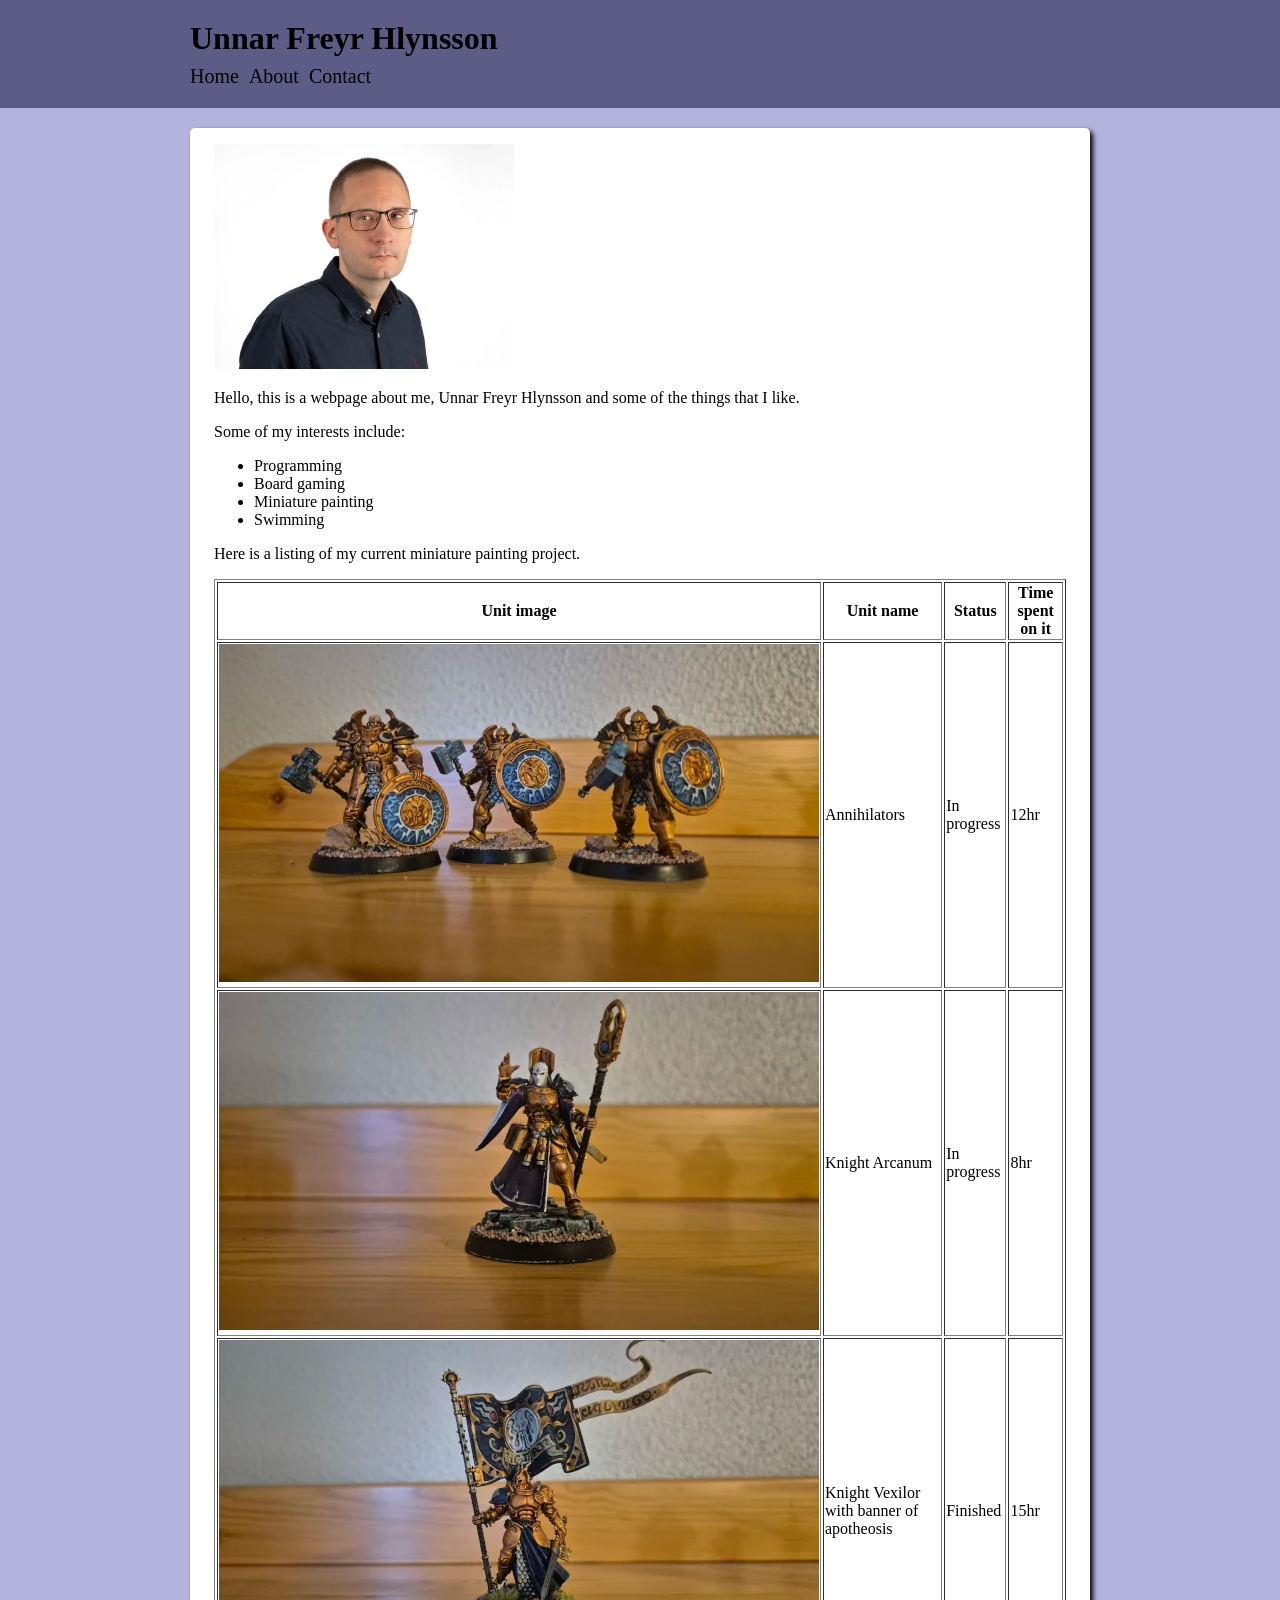
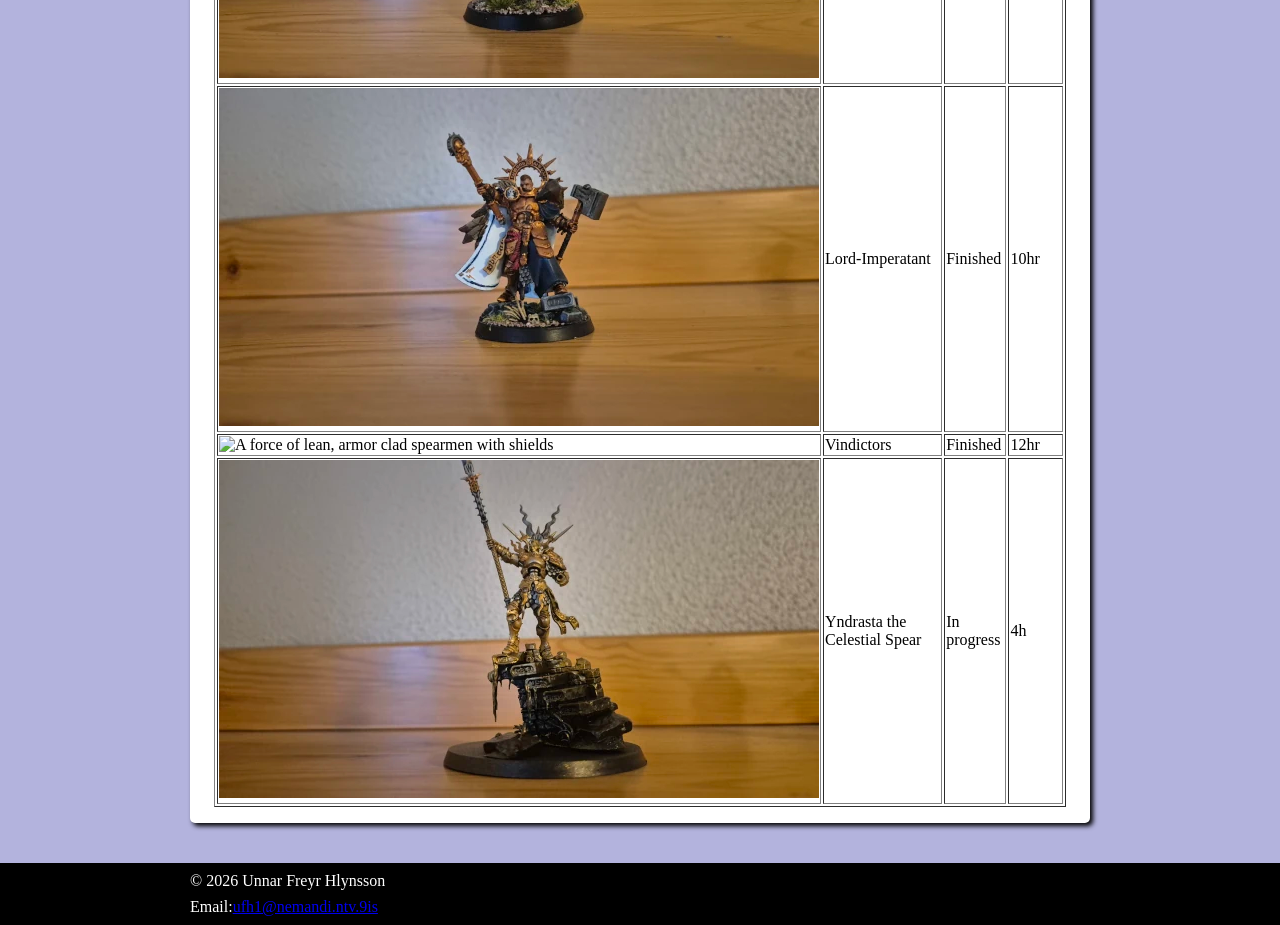
==== index.html @ d1c5b6bf "Fixed a typo" ====
<!doctype html>
<html lang="en">
  <head>
    <meta charset="UTF-8" />
    <meta name="viewport" content="width=device-width, initial-scale=1.0" />
    <title>Unnar's Webpage</title>
    <link rel="stylesheet" href="style.css" />
  </head>
  <body>
    <header>
      <div class="container">
        <h1>Unnar Freyr Hlynsson</h1>
        <nav>
          <ul>
            <li><a href="index.html">Home</a></li>
            <li><a href="about-me.html">About</a></li>
            <li><a href="contact.html">Contact</a></li>
          </ul>
        </nav>
      </div>
    </header>
    <main>
      <div class="container">
        <section>
          <img
            class="portrait"
            src="images/portrait.webp"
            alt="A portrait of myself"
          />
          <p>
            Hello, this is a webpage about me, Unnar Freyr Hlynsson and some of
            the things that I like.
          </p>
          <p>Some of my interests include:</p>
          <ul>
            <li>Programming</li>
            <li>Board gaming</li>
            <li>Miniature painting</li>
            <li>Swimming</li>
          </ul>
        </section>
        <section>
          <p>Here is a listing of my current miniature painting project.</p>
          <table border="1">
            <tr>
              <th>Unit image</th>
              <th>Unit name</th>
              <th>Status</th>
              <th>Time spent on it</th>
            </tr>
            <tr>
              <td>
                <img
                  src="images/annihilators.webp"
                  alt="Burly knights with big hammers and shields"
                />
              </td>
              <td>Annihilators</td>
              <td>In progress</td>
              <td>12hr</td>
            </tr>
            <tr>
              <td>
                <img
                  src="images/knight-arcanum.webp"
                  alt="A mage knight with a big staff, casting a spell"
                />
              </td>
              <td>Knight Arcanum</td>
              <td>In progress</td>
              <td>8hr</td>
            </tr>
            <tr>
              <td>
                <img
                  src="images/knight-vexilor.webp"
                  alt="A regal knight supporting a large banner"
                />
              </td>
              <td>Knight Vexilor with banner of apotheosis</td>
              <td>Finished</td>
              <td>15hr</td>
            </tr>
            <tr>
              <td>
                <img
                  src="images/lord-imperatant.webp"
                  alt="A fur clad commander wielding a rod and a hammer, giving orders"
                />
              </td>
              <td>Lord-Imperatant</td>
              <td>Finished</td>
              <td>10hr</td>
            </tr>
            <tr>
              <td>
                <img
                  src="images/vindictors.webp"
                  alt="A force of lean, armor clad spearmen with shields"
                />
              </td>
              <td>Vindictors</td>
              <td>Finished</td>
              <td>12hr</td>
            </tr>
            <tr>
              <td>
                <img
                  src="images/yndrasta.webp"
                  alt="A lady clad in bright armor standing atop a ruined stairway holding high a brilliant spear"
                />
              </td>
              <td>Yndrasta the Celestial Spear</td>
              <td>In progress</td>
              <td>4h</td>
            </tr>
          </table>
        </section>
      </div>
    </main>
    <footer>
      <div class="container">
        <p>&copy; 2026 Unnar Freyr Hlynsson</p>
        <p>
          Email:<a href="mailto:ufh1@nemandi.ntv.is">ufh1@nemandi.ntv.9is</a>
        </p>
      </div>
    </footer>
  </body>
</html>
---- style.css ----
* {
  box-sizing: border-box;
}

body {
  margin: 0;
}

/* Limits the width and centers conent within sections */
.container {
  width: 900px;
  margin: 0 auto;
}

/* Header */
header {
  background-color: rgb(92, 92, 134);
  padding: 20px 0;
}

h1 {
  margin: 0 0 8px;
}

nav ul {
  padding: 0;
  margin: 0;
  font-size: 20px;
}

nav li {
  list-style: none;
  display: inline-block;
  margin-right: 5px;
}

nav a,
nav a:visited {
  color: black;
  text-decoration: none;
}

nav a:hover {
  text-decoration: underline;
}

/* Main content */
main {
  padding: 20px 0 40px;
  background-color: rgb(179, 179, 221);
}

main .container {
  background-color: white;
  padding: 16px 24px;
  border-radius: 5px;
  box-shadow: 3px 3px 5px black;
}

img.portrait {
  width: 300px;
}

label {
  display: block;
}

input {
  width: 80%;
}

textarea {
  width: 80%;
  height: 150px;
}

button {
  display: block;
  font-size: 20px;
}

/* Footer */
footer {
  text-align: left;
  padding: 1px 0;
  background-color: black;
  color: white;
}

footer p {
  margin: 8px 0;
}
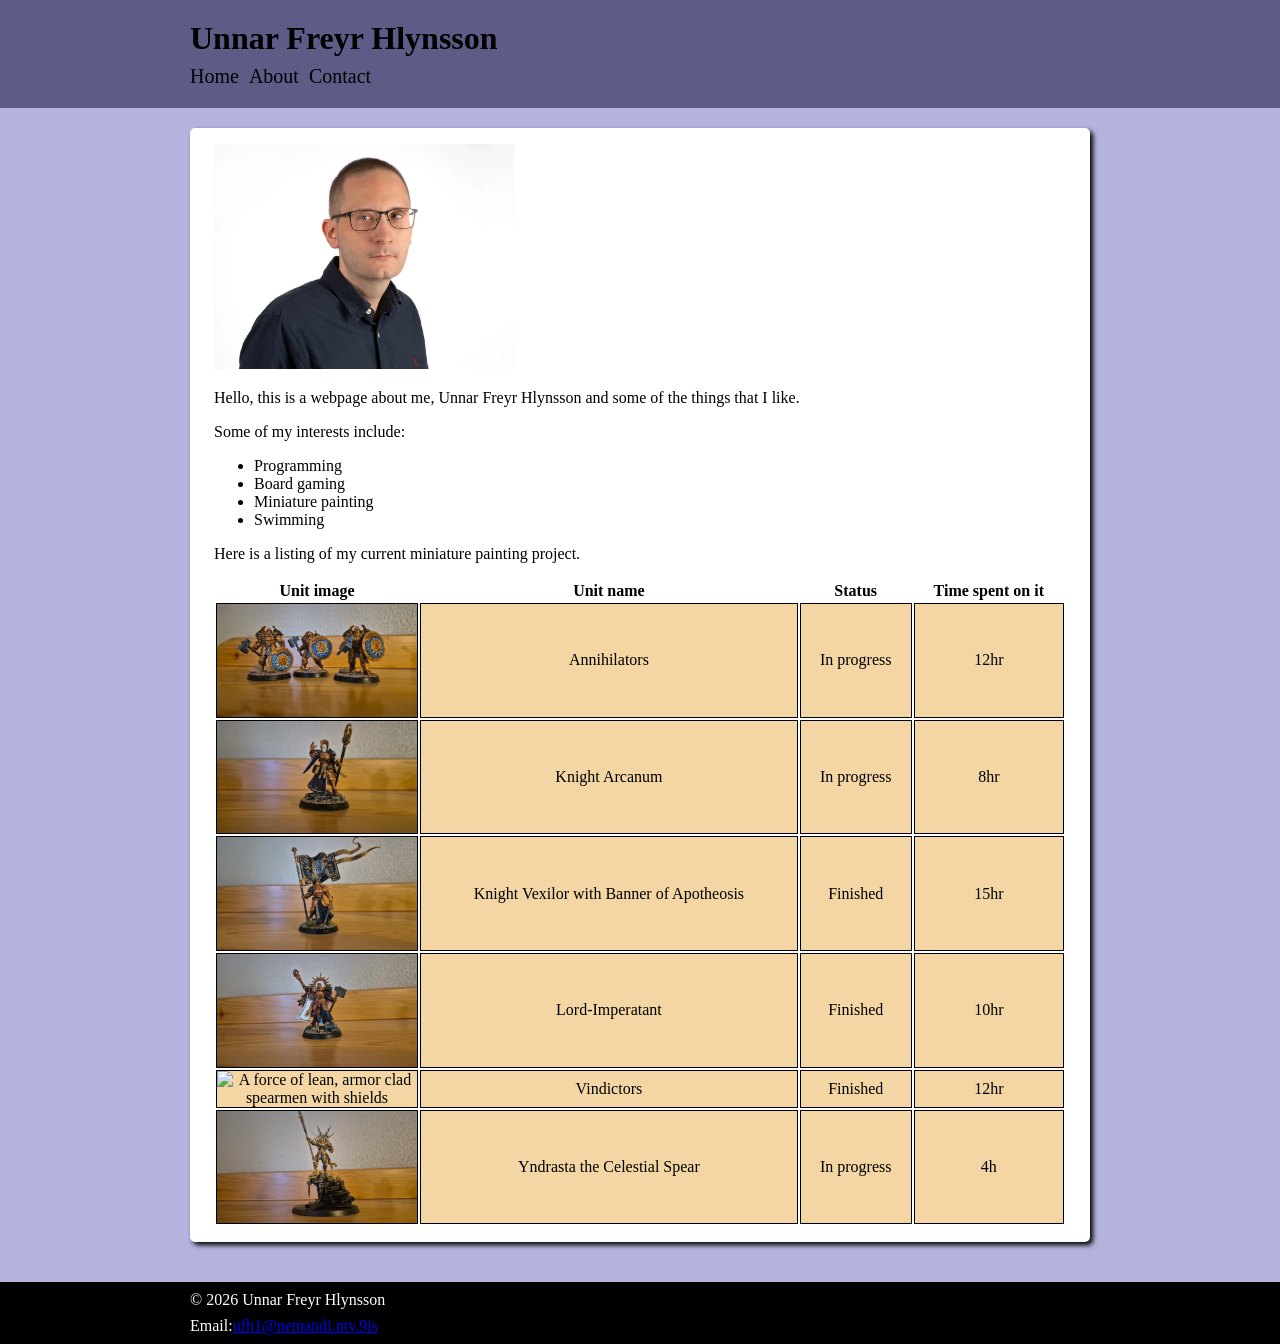
==== commit 44cbb4ee: "Edited the miniature table looks" ====
--- a/index.html
+++ b/index.html
@@ -40,8 +40,9 @@
           </ul>
         </section>
         <section>
+          <!-- Table section -->
           <p>Here is a listing of my current miniature painting project.</p>
-          <table border="1">
+          <table>
             <tr>
               <th>Unit image</th>
               <th>Unit name</th>
@@ -49,7 +50,7 @@
               <th>Time spent on it</th>
             </tr>
             <tr>
-              <td>
+              <td class="image-cell">
                 <img
                   src="images/annihilators.webp"
                   alt="Burly knights with big hammers and shields"
@@ -60,7 +61,7 @@
               <td>12hr</td>
             </tr>
             <tr>
-              <td>
+              <td class="image-cell">
                 <img
                   src="images/knight-arcanum.webp"
                   alt="A mage knight with a big staff, casting a spell"
@@ -71,18 +72,18 @@
               <td>8hr</td>
             </tr>
             <tr>
-              <td>
+              <td class="image-cell">
                 <img
                   src="images/knight-vexilor.webp"
                   alt="A regal knight supporting a large banner"
                 />
               </td>
-              <td>Knight Vexilor with banner of apotheosis</td>
+              <td>Knight Vexilor with Banner of Apotheosis</td>
               <td>Finished</td>
               <td>15hr</td>
             </tr>
             <tr>
-              <td>
+              <td class="image-cell">
                 <img
                   src="images/lord-imperatant.webp"
                   alt="A fur clad commander wielding a rod and a hammer, giving orders"
@@ -93,7 +94,7 @@
               <td>10hr</td>
             </tr>
             <tr>
-              <td>
+              <td class="image-cell">
                 <img
                   src="images/vindictors.webp"
                   alt="A force of lean, armor clad spearmen with shields"
@@ -104,7 +105,7 @@
               <td>12hr</td>
             </tr>
             <tr>
-              <td>
+              <td class="image-cell">
                 <img
                   src="images/yndrasta.webp"
                   alt="A lady clad in bright armor standing atop a ruined stairway holding high a brilliant spear"
--- a/style.css
+++ b/style.css
@@ -61,6 +61,27 @@
   width: 300px;
 }
 
+table {
+  text-align: center;
+  width: 100%;
+}
+
+table img {
+  width: 200px;
+  display: block;
+}
+
+td {
+  padding: 5px;
+  border: 1px solid black;
+  background-color: rgb(243, 214, 163);
+}
+
+td.image-cell {
+  width: 200px;
+  padding: 0;
+}
+
 label {
   display: block;
 }
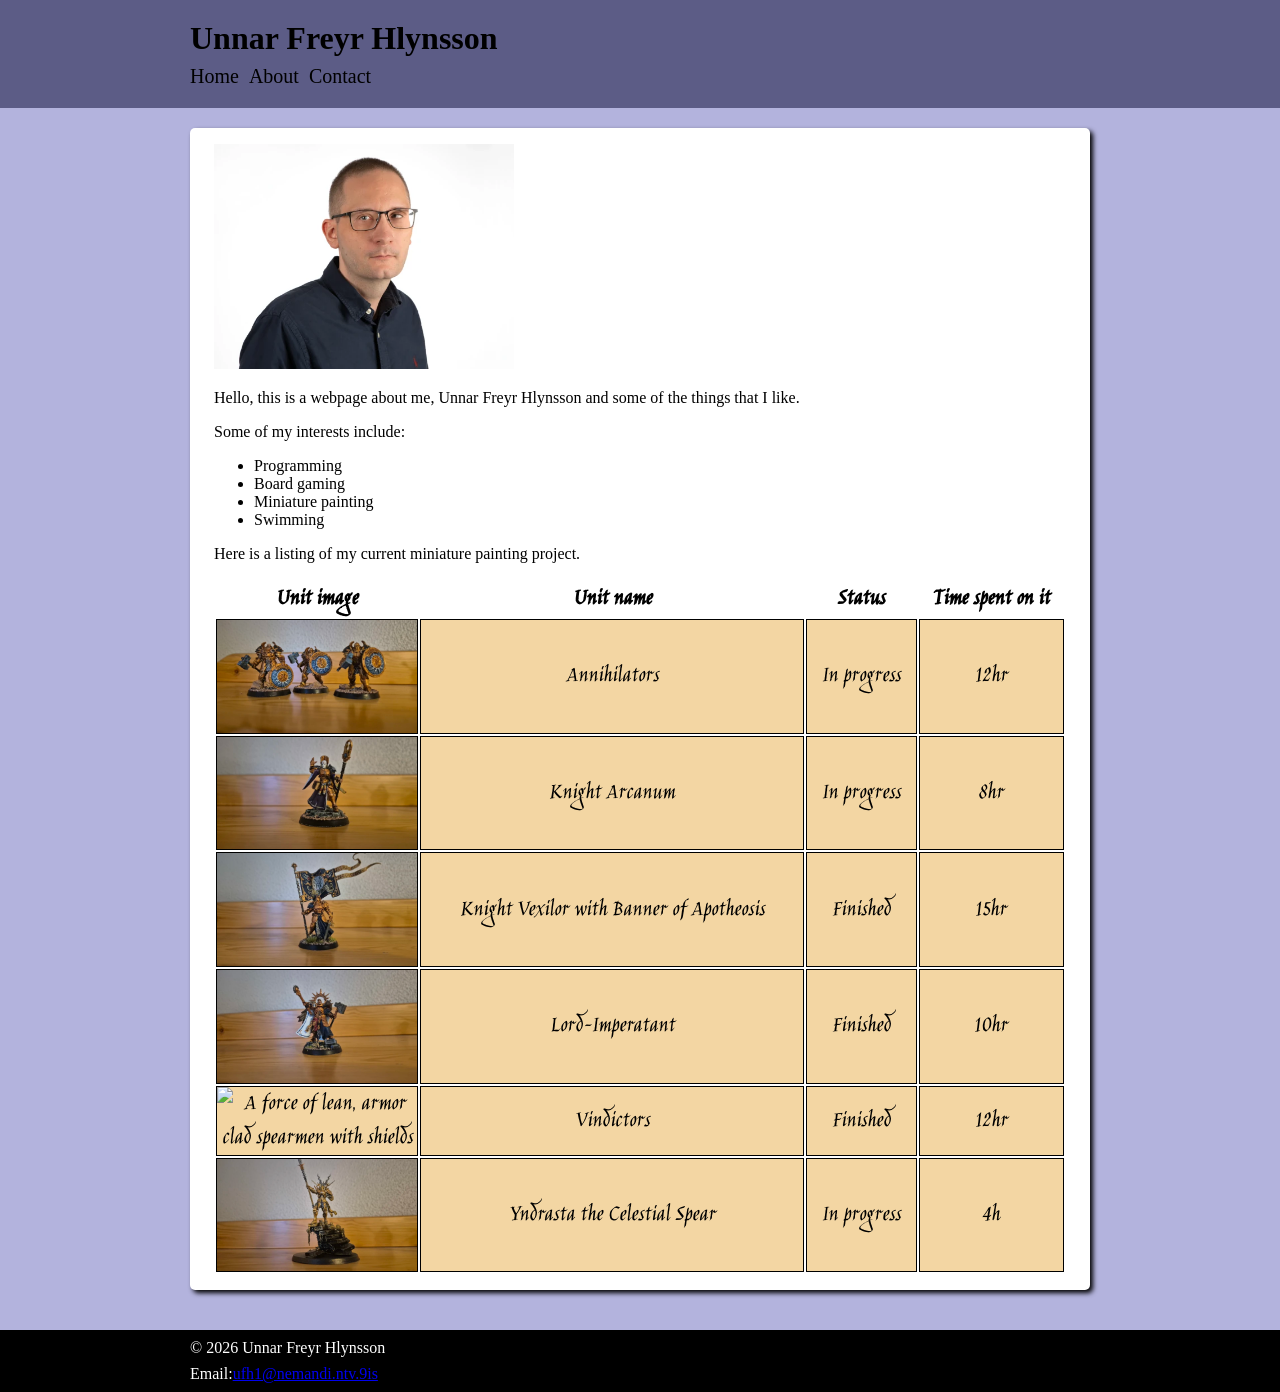
==== commit 9c1e0166: "Added a old-timey font to the table" ====
--- a/index.html
+++ b/index.html
@@ -4,6 +4,13 @@
     <meta charset="UTF-8" />
     <meta name="viewport" content="width=device-width, initial-scale=1.0" />
     <title>Unnar's Webpage</title>
+    <link rel="preconnect" href="https://fonts.googleapis.com" />
+    <link rel="preconnect" href="https://fonts.gstatic.com" crossorigin />
+    <link
+      href="https://fonts.googleapis.com/css2?family=Jim+Nightshade&family=Libre+Caslon+Condensed:ital,wght@0,400..700;1,400..700&family=Open+Sans:ital,wght@0,300..800;1,300..800&family=Roboto+Flex:opsz,wght,XOPQ,XTRA,YOPQ,YTDE,YTFI,YTLC,YTUC@8..144,100..1000,96,468,79,-203,738,514,712&display=swap"
+      rel="stylesheet"
+    />
+
     <link rel="stylesheet" href="style.css" />
   </head>
   <body>
--- a/style.css
+++ b/style.css
@@ -62,6 +62,8 @@
 }
 
 table {
+  font-family: "Jim Nightshade", cursive;
+  font-size: 24px;
   text-align: center;
   width: 100%;
 }
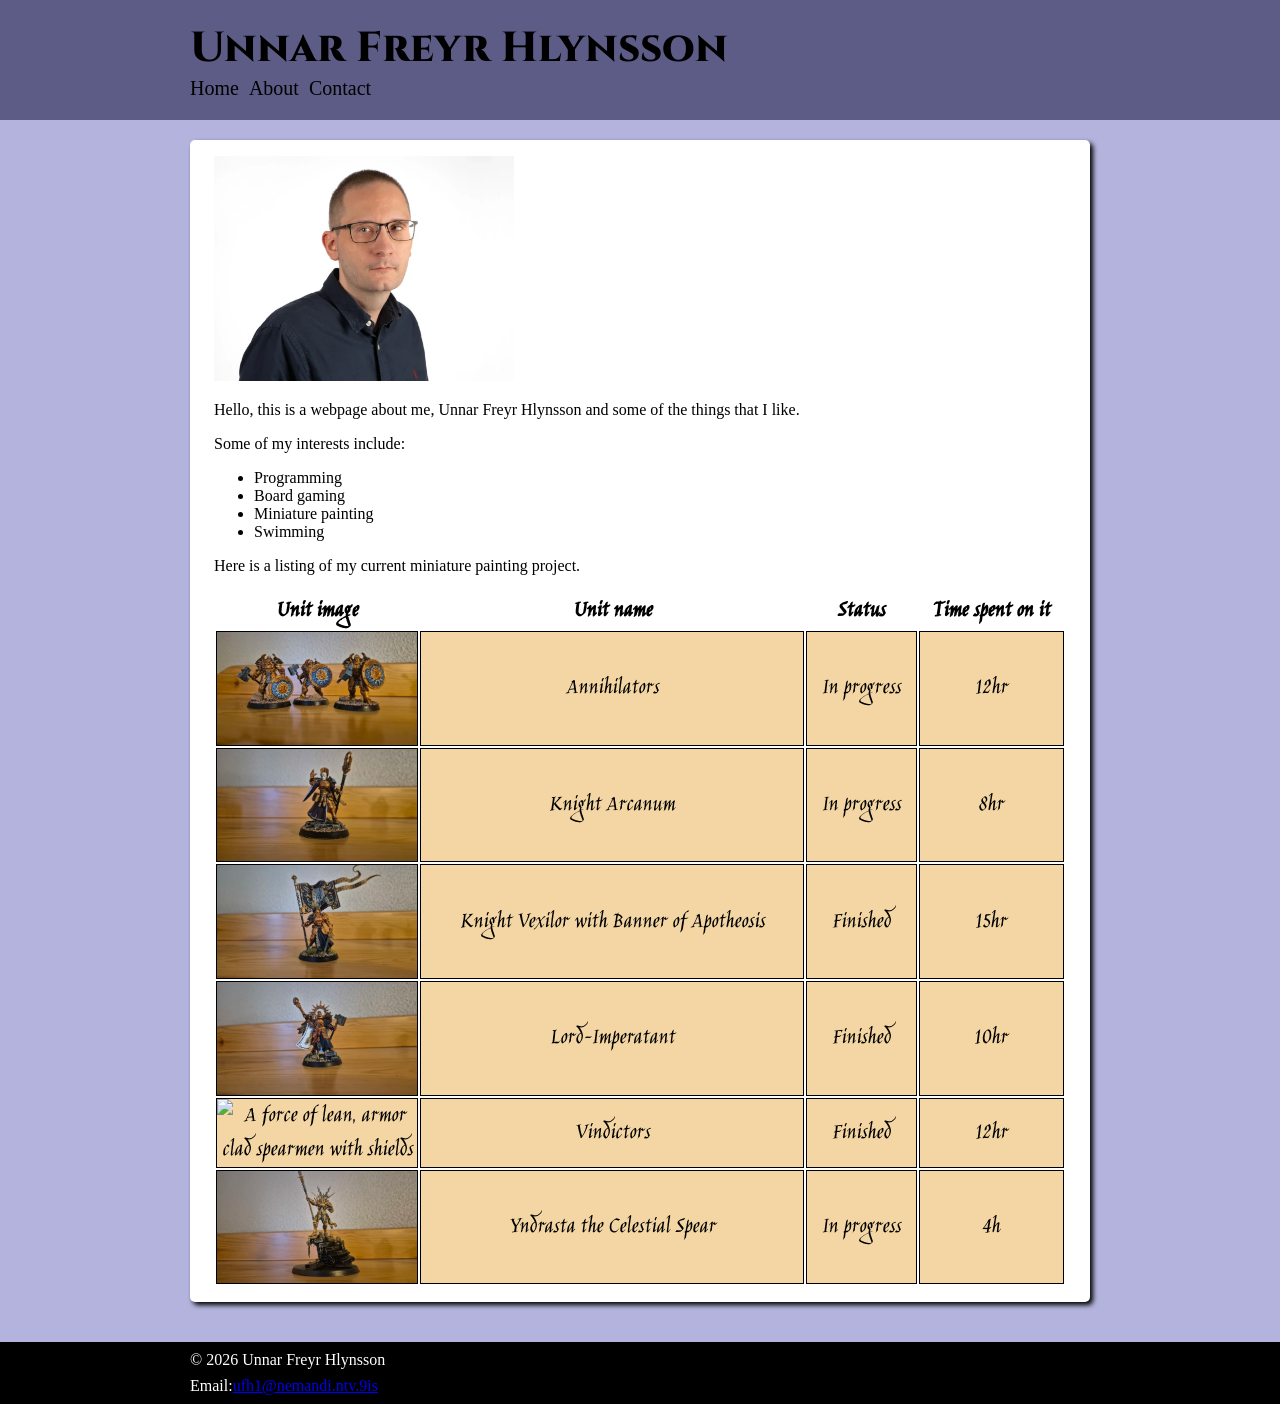
==== commit afa2deb0: "Added main heading font" ====
--- a/index.html
+++ b/index.html
@@ -4,13 +4,22 @@
     <meta charset="UTF-8" />
     <meta name="viewport" content="width=device-width, initial-scale=1.0" />
     <title>Unnar's Webpage</title>
+
+    <!-- Fonts -->
     <link rel="preconnect" href="https://fonts.googleapis.com" />
     <link rel="preconnect" href="https://fonts.gstatic.com" crossorigin />
     <link
       href="https://fonts.googleapis.com/css2?family=Jim+Nightshade&family=Libre+Caslon+Condensed:ital,wght@0,400..700;1,400..700&family=Open+Sans:ital,wght@0,300..800;1,300..800&family=Roboto+Flex:opsz,wght,XOPQ,XTRA,YOPQ,YTDE,YTFI,YTLC,YTUC@8..144,100..1000,96,468,79,-203,738,514,712&display=swap"
       rel="stylesheet"
     />
+    <link rel="preconnect" href="https://fonts.googleapis.com" />
+    <link rel="preconnect" href="https://fonts.gstatic.com" crossorigin />
+    <link
+      href="https://fonts.googleapis.com/css2?family=Cinzel:wght@400..900&family=Jim+Nightshade&family=Libre+Caslon+Condensed:ital,wght@0,400..700;1,400..700&family=Open+Sans:ital,wght@0,300..800;1,300..800&family=Roboto+Flex:opsz,wght,XOPQ,XTRA,YOPQ,YTDE,YTFI,YTLC,YTUC@8..144,100..1000,96,468,79,-203,738,514,712&display=swap"
+      rel="stylesheet"
+    />
 
+    <!-- Stylesheet -->
     <link rel="stylesheet" href="style.css" />
   </head>
   <body>
--- a/style.css
+++ b/style.css
@@ -19,7 +19,10 @@
 }
 
 h1 {
-  margin: 0 0 8px;
+  font-family: "Cinzel", serif;
+  font-size: 42px;
+  font-weight: 800;
+  margin: 0;
 }
 
 nav ul {
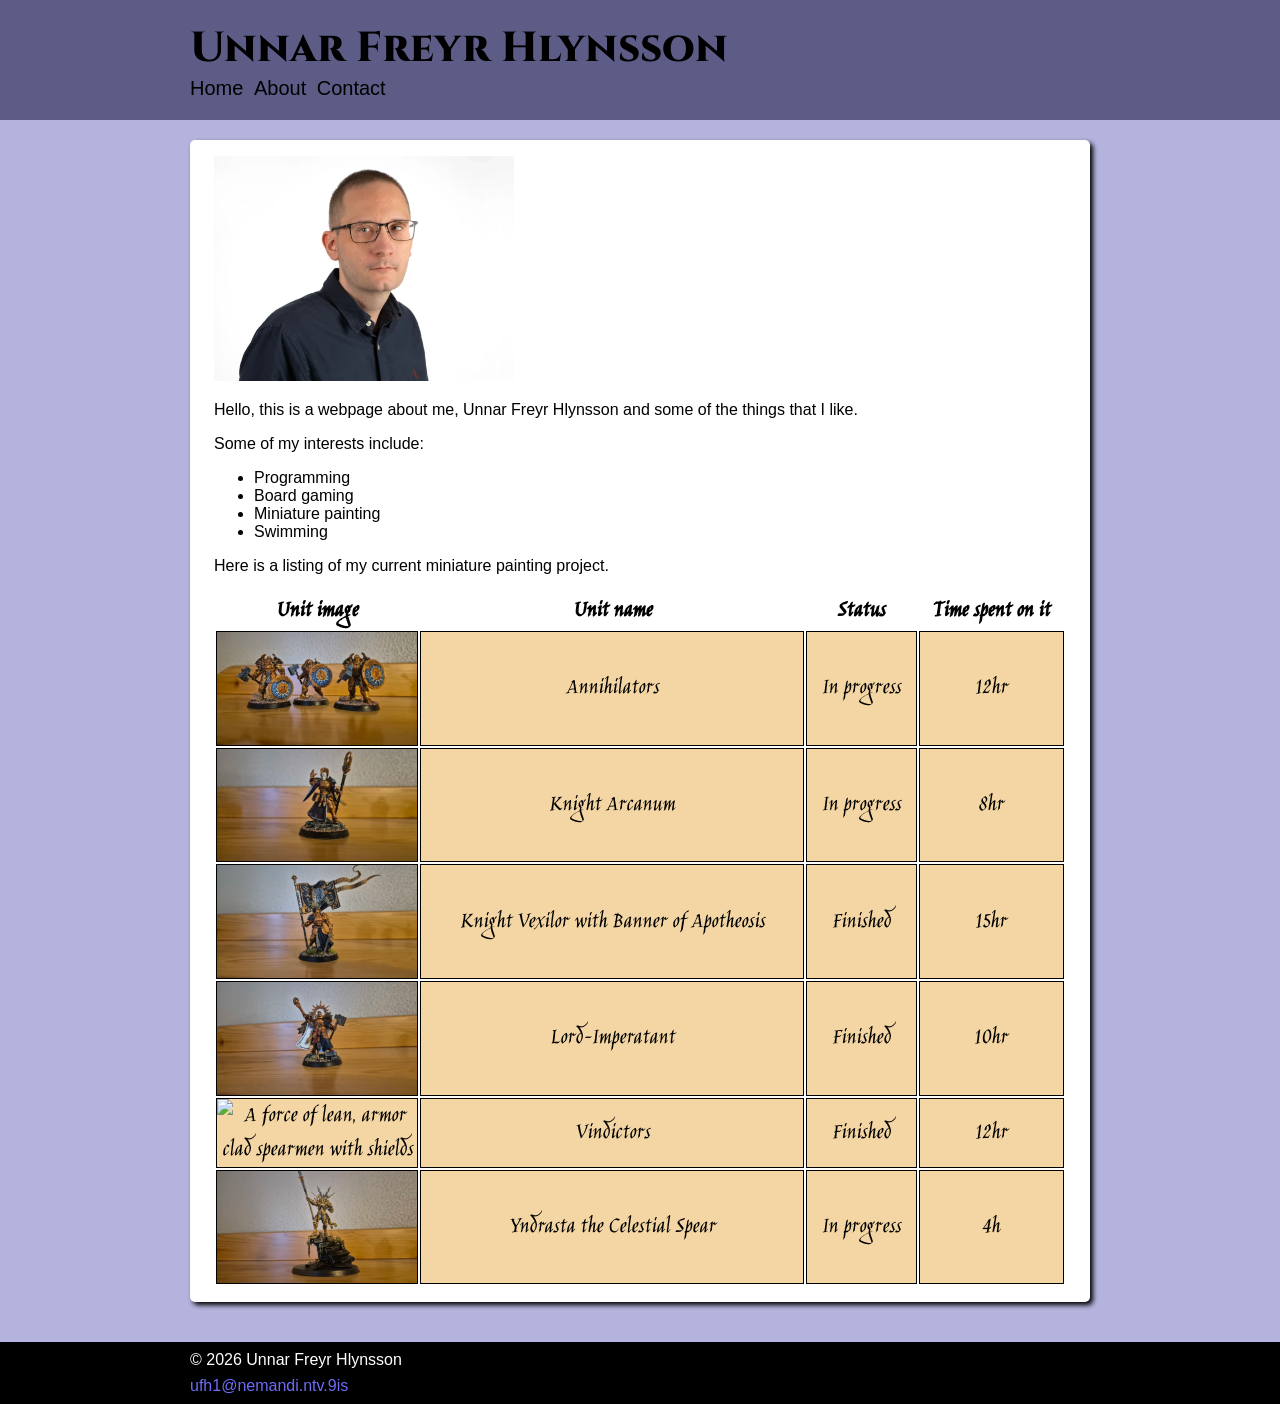
==== commit e118e8d7: "Edited some text in the footer" ====
--- a/index.html
+++ b/index.html
@@ -16,6 +16,12 @@
     <link rel="preconnect" href="https://fonts.gstatic.com" crossorigin />
     <link
       href="https://fonts.googleapis.com/css2?family=Cinzel:wght@400..900&family=Jim+Nightshade&family=Libre+Caslon+Condensed:ital,wght@0,400..700;1,400..700&family=Open+Sans:ital,wght@0,300..800;1,300..800&family=Roboto+Flex:opsz,wght,XOPQ,XTRA,YOPQ,YTDE,YTFI,YTLC,YTUC@8..144,100..1000,96,468,79,-203,738,514,712&display=swap"
+      rel="stylesheet"
+    />
+    <link rel="preconnect" href="https://fonts.googleapis.com" />
+    <link rel="preconnect" href="https://fonts.gstatic.com" crossorigin />
+    <link
+      href="https://fonts.googleapis.com/css2?family=Cinzel:wght@400..900&family=Clarity+City:ital,wght@0,100..900;1,100..900&family=Jim+Nightshade&family=Libre+Caslon+Condensed:ital,wght@0,400..700;1,400..700&family=Open+Sans:ital,wght@0,300..800;1,300..800&family=Roboto+Flex:opsz,wght,XOPQ,XTRA,YOPQ,YTDE,YTFI,YTLC,YTUC@8..144,100..1000,96,468,79,-203,738,514,712&display=swap"
       rel="stylesheet"
     />
 
@@ -139,7 +145,7 @@
       <div class="container">
         <p>&copy; 2026 Unnar Freyr Hlynsson</p>
         <p>
-          Email:<a href="mailto:ufh1@nemandi.ntv.is">ufh1@nemandi.ntv.9is</a>
+          <a href="mailto:ufh1@nemandi.ntv.is">ufh1@nemandi.ntv.9is</a>
         </p>
       </div>
     </footer>
--- a/style.css
+++ b/style.css
@@ -4,6 +4,7 @@
 
 body {
   margin: 0;
+  font-family: "Clarity City", sans-serif;
 }
 
 /* Limits the width and centers conent within sections */
@@ -116,3 +117,9 @@
 footer p {
   margin: 8px 0;
 }
+
+footer a,
+footer a:visited {
+  color: rgb(108, 108, 245);
+  text-decoration: none;
+}
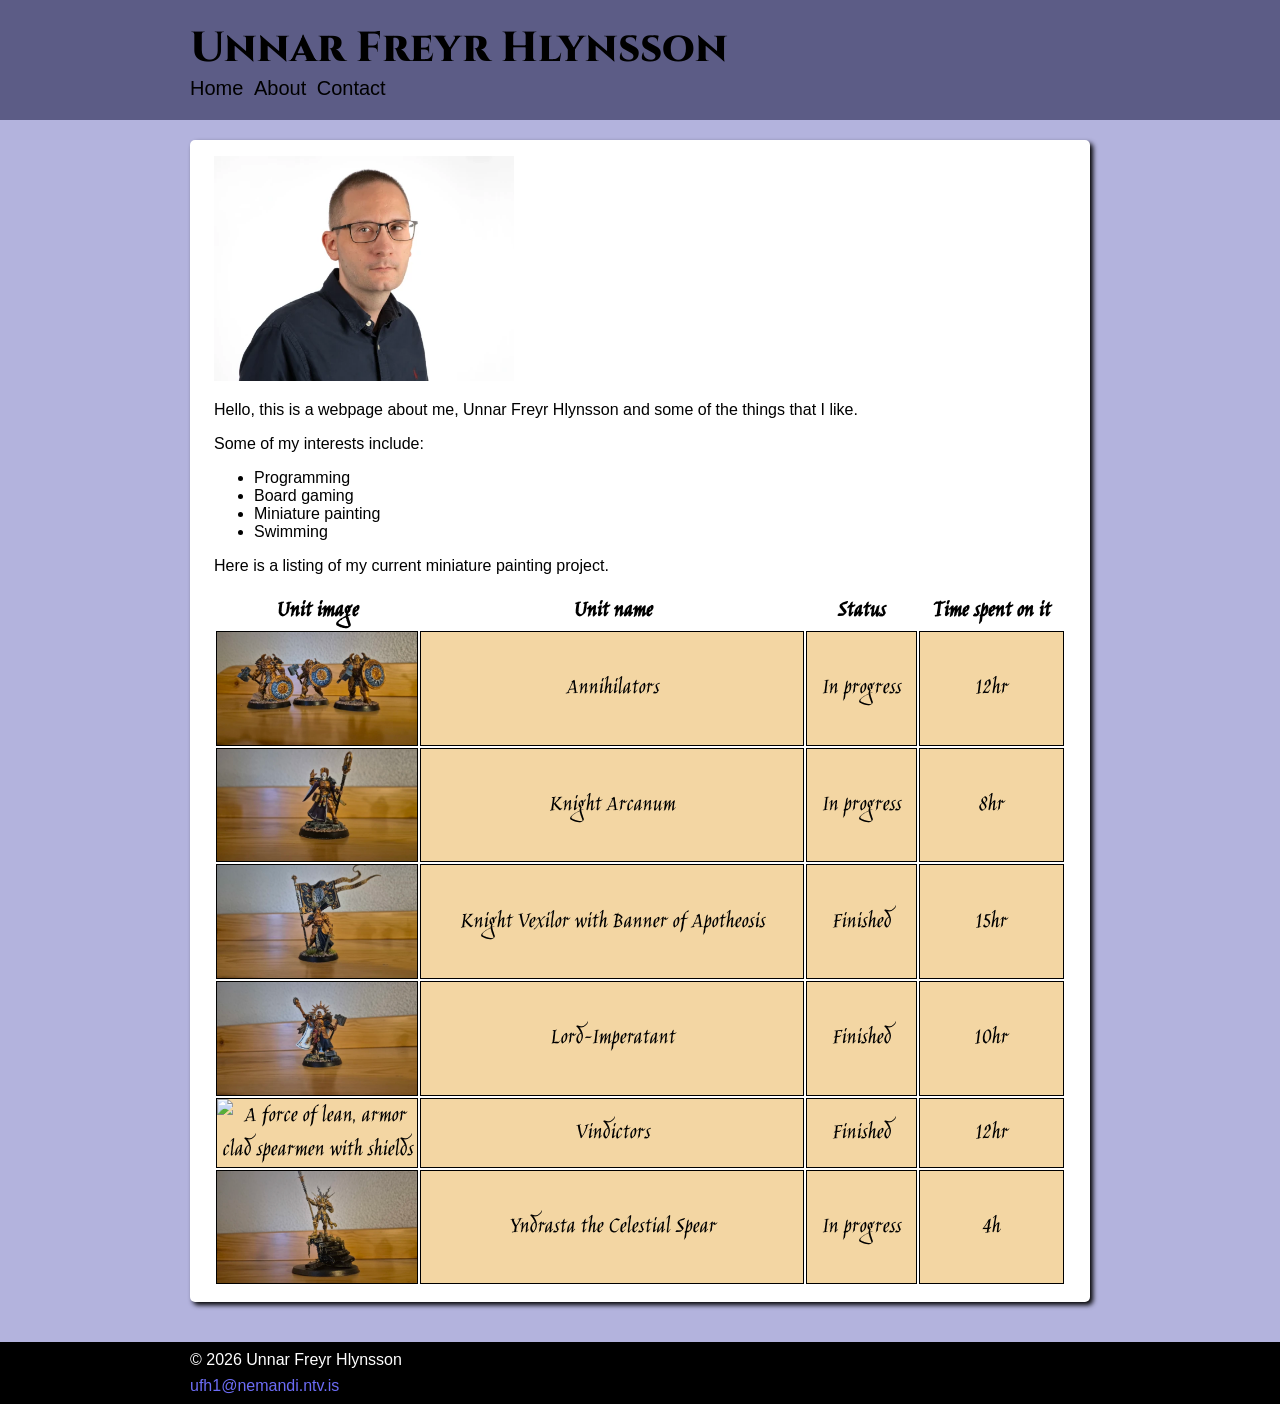
==== commit 9a02b701: "Edited a typo" ====
--- a/index.html
+++ b/index.html
@@ -145,7 +145,7 @@
       <div class="container">
         <p>&copy; 2026 Unnar Freyr Hlynsson</p>
         <p>
-          <a href="mailto:ufh1@nemandi.ntv.is">ufh1@nemandi.ntv.9is</a>
+          <a href="mailto:ufh1@nemandi.ntv.is">ufh1@nemandi.ntv.is</a>
         </p>
       </div>
     </footer>
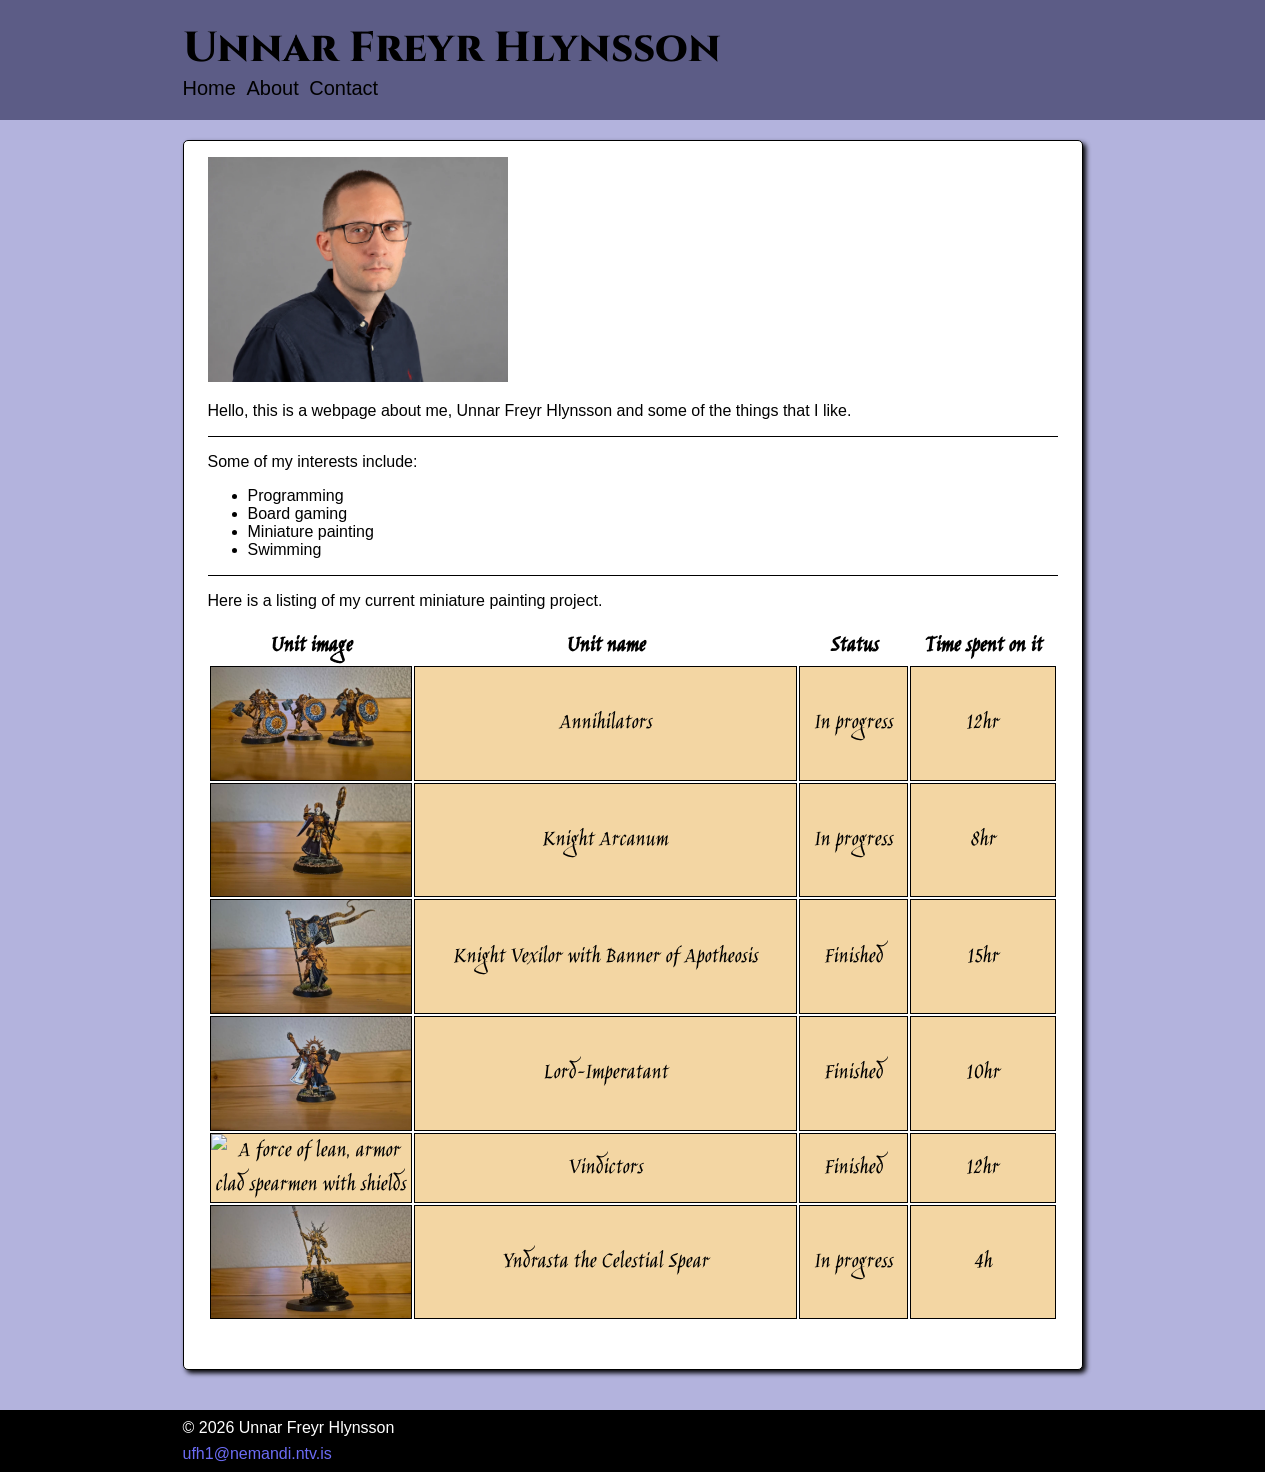
==== commit b704a86c: "Split some of the html  between two new sections" ====
--- a/index.html
+++ b/index.html
@@ -53,6 +53,8 @@
             Hello, this is a webpage about me, Unnar Freyr Hlynsson and some of
             the things that I like.
           </p>
+        </section>
+        <section>
           <p>Some of my interests include:</p>
           <ul>
             <li>Programming</li>
--- a/style.css
+++ b/style.css
@@ -1,5 +1,9 @@
 * {
   box-sizing: border-box;
+}
+
+html {
+  scrollbar-gutter: stable;
 }
 
 body {
@@ -49,16 +53,39 @@
 }
 
 /* Main content */
+h2 {
+  margin-top: 0;
+}
+
+a {
+  text-decoration: none;
+}
+
 main {
   padding: 20px 0 40px;
   background-color: rgb(179, 179, 221);
+  min-height: 720px;
 }
 
 main .container {
   background-color: white;
-  padding: 16px 24px;
+  padding: 16px 24px 32px;
   border-radius: 5px;
+  border: 1px solid black;
   box-shadow: 3px 3px 5px black;
+}
+
+section {
+  border-bottom: 1px solid black;
+  margin-bottom: 16px;
+}
+
+section:last-child {
+  border-bottom: none;
+}
+
+img.about-img {
+  width: 500px;
 }
 
 img.portrait {
@@ -94,10 +121,12 @@
 
 input {
   width: 80%;
+  padding: 5px;
 }
 
 textarea {
   width: 80%;
+  padding: 5px;
   height: 150px;
 }
 
